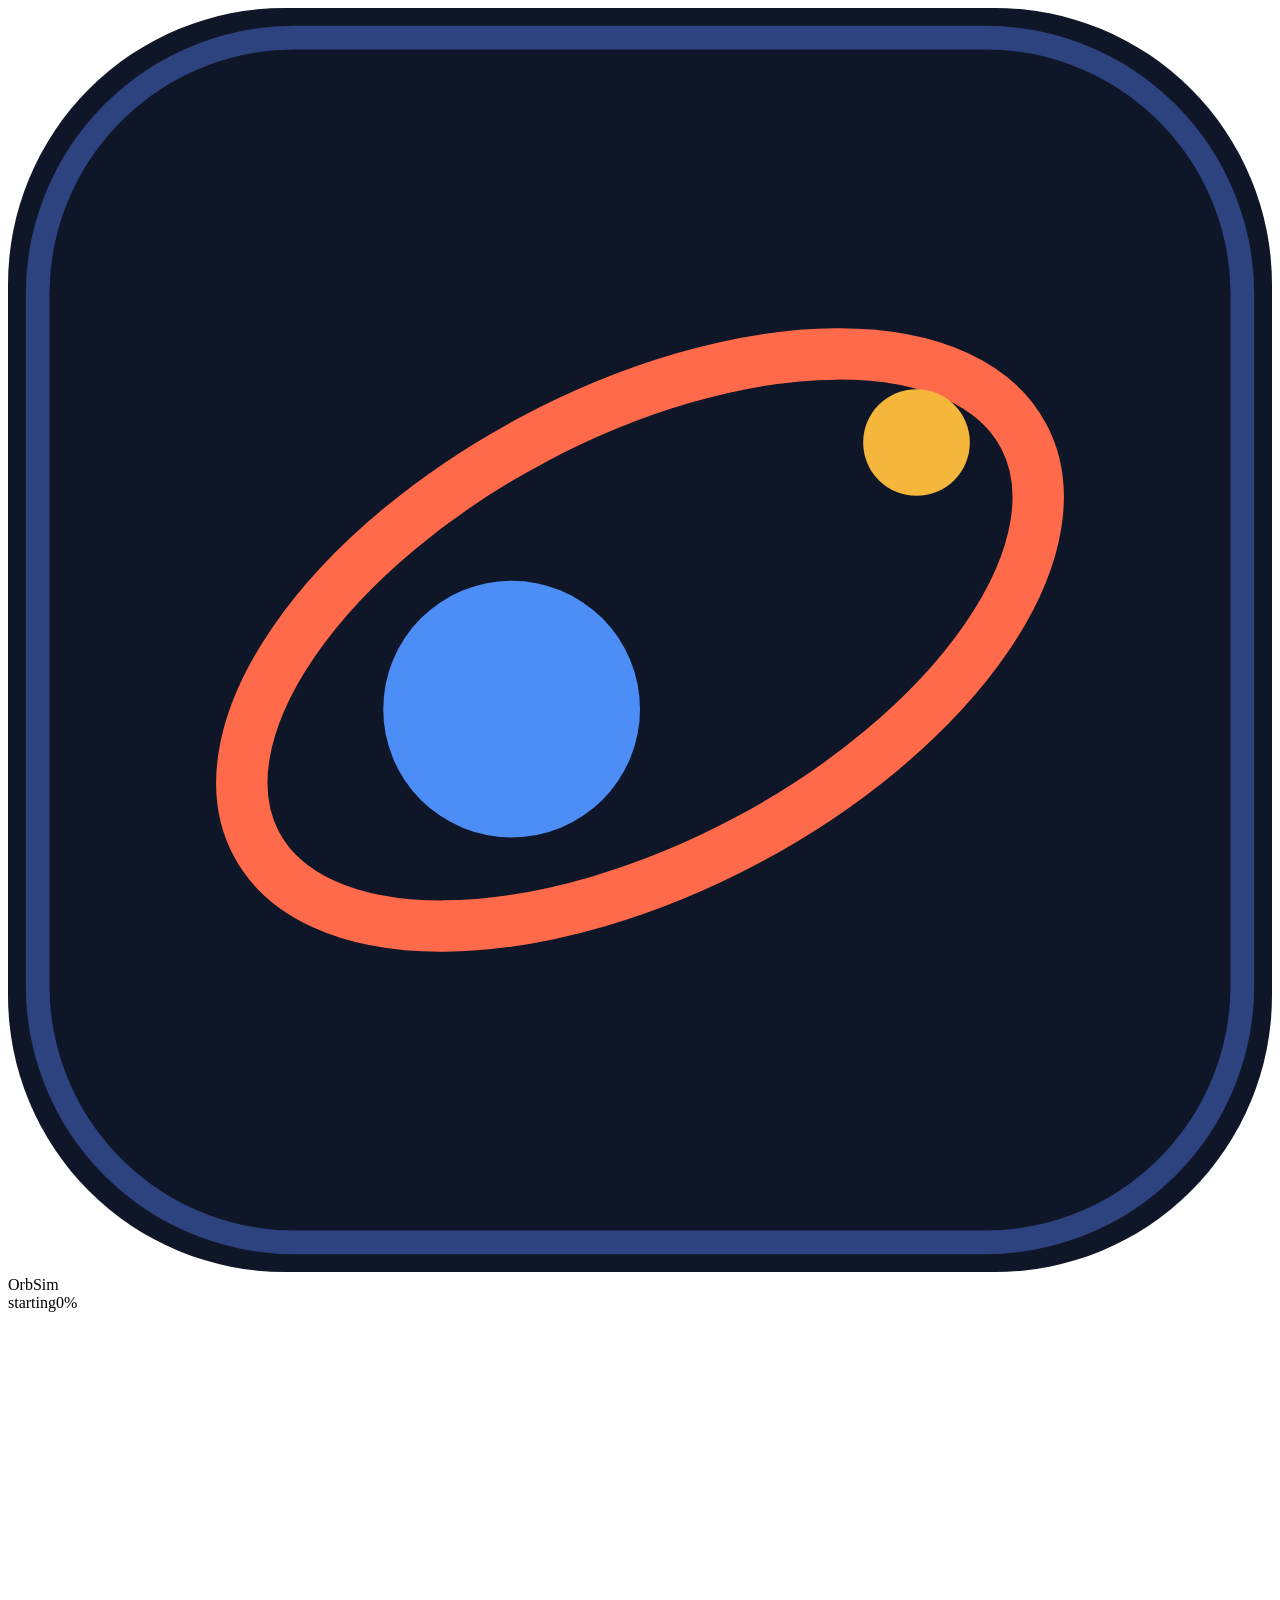
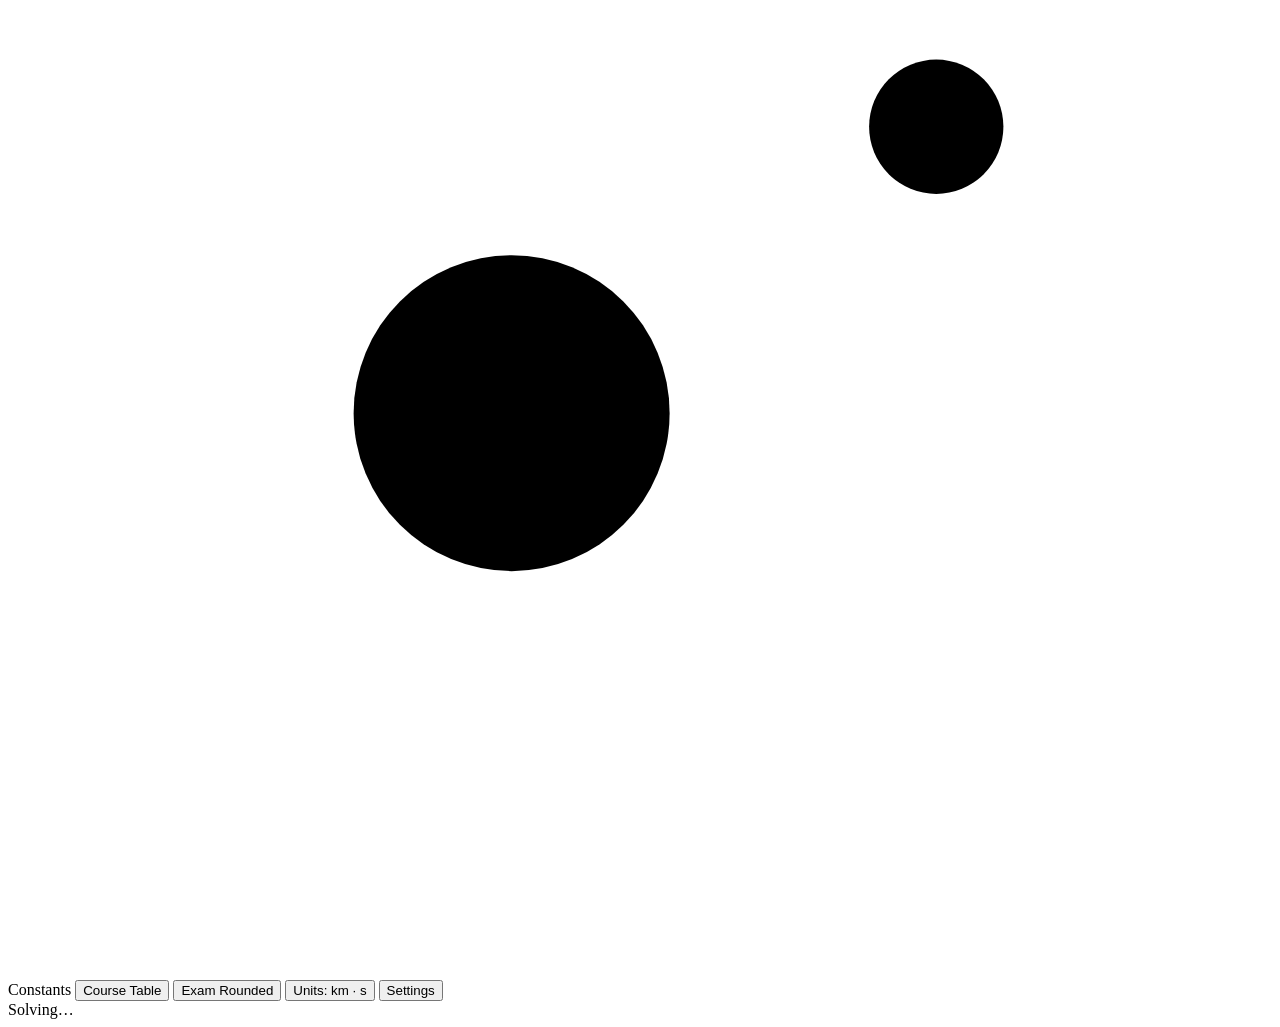
==== mathkit/ui/web/index.html @ dd7210ec "Rename to OrbSim, Sandbox scenes and placement, slider/animation/2D fixes - Rename the program to Or" ====
<!doctype html>
<html lang="en">
<head>
<meta charset="utf-8">
<meta name="viewport" content="width=device-width,initial-scale=1">
<title>OrbSim</title>
<link rel="stylesheet" href="/style.css">
<script type="importmap">{"imports":{"three":"/vendor/three.module.min.js"}}</script>
<script>
/* apply the saved appearance before first paint (no flash): settings come from the app data folder via /api/meta, so this only
   follows the operating-system preference until the real setting arrives */
document.documentElement.dataset.boot = matchMedia('(prefers-color-scheme: dark)').matches ? 'dark' : 'light';
</script>
</head>
<body data-theme="dark">
<div id="splash">
  <div class="sp-box">
    <svg class="sp-logo" viewBox="0 0 64 64" aria-hidden="true"><rect width="64" height="64" rx="14" fill="#0f1628"/><rect x="1.5" y="1.5" width="61" height="61" rx="13" fill="none" stroke="#2c4380" stroke-width="1.2"/>
      <ellipse cx="32" cy="32" rx="22" ry="11.5" transform="rotate(-28 32 32)" fill="none" stroke="#ff6b4a" stroke-width="2.6"/><circle cx="25.5" cy="35.5" r="6.5" fill="#4c8df6"/><circle cx="46" cy="22" r="2.7" fill="#f5b73b"/></svg>
    <div class="sp-t">OrbSim</div>
    <div class="sp-bar"><i id="splash-bar"></i></div>
    <div class="sp-row"><span id="splash-msg">starting</span><span id="splash-pct">0%</span></div>
  </div>
</div>
<div id="app">
  <header id="top">
    <div class="brand"><svg class="applogo" viewBox="0 0 64 64" aria-hidden="true"><ellipse cx="32" cy="32" rx="25" ry="13" transform="rotate(-28 32 32)" fill="none" stroke="var(--orange)" stroke-width="4"/><circle cx="25.5" cy="35.5" r="8" fill="var(--blue)"/><circle cx="47" cy="21" r="3.4" fill="var(--amber)"/></svg><div id="menubar" role="menubar"></div><div id="modesw" class="modesw" role="tablist"></div><span class="pill" id="fpsb" hidden></span></div>
    <div class="top-right">
      <span class="lbl">Constants</span>
      <button class="chip" data-const="Course table">Course Table</button>
      <button class="chip" data-const="Exam rounded">Exam Rounded</button>
      <button class="chip" id="unitChip">Units: km · s</button>
      <button class="chip setbtn" id="setBtn" title="Settings (S)">Settings</button>
    </div>
  </header>
  <nav id="nav"></nav>
  <section id="panel"></section>
  <main id="main"></main>
  <div class="split v" id="sp1" title="drag to resize · double-click to reset"></div>
  <div class="split v" id="sp2" title="drag to resize · double-click to reset"></div>
</div>
<div class="spin" id="spin">Solving…</div>
<div id="toast" role="status"></div>
<script src="/textcase.js"></script>
<script src="/app.js"></script>
<script src="/dock.js"></script>
<script src="/mission.js"></script>
<script src="/explore.js"></script>
<script src="/icons.js"></script>
<script src="/tour.js"></script>
</body>
</html>
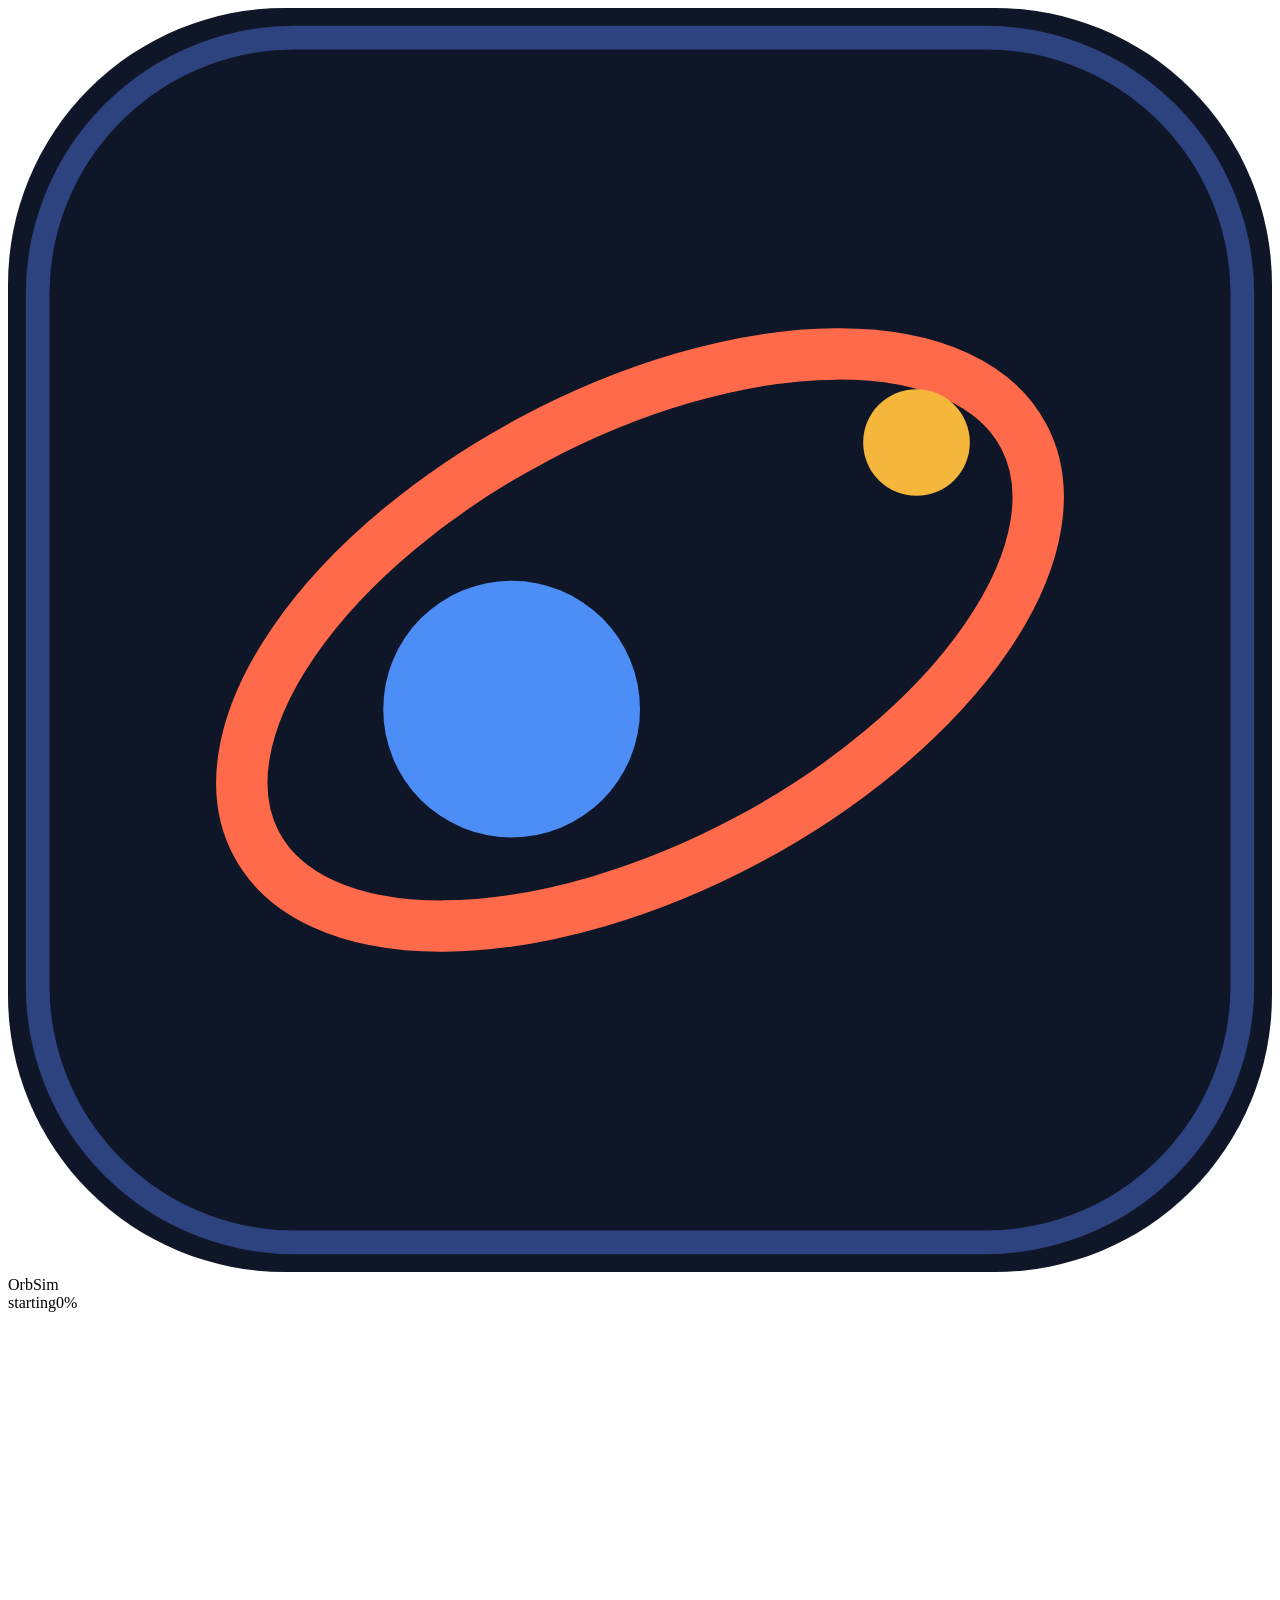
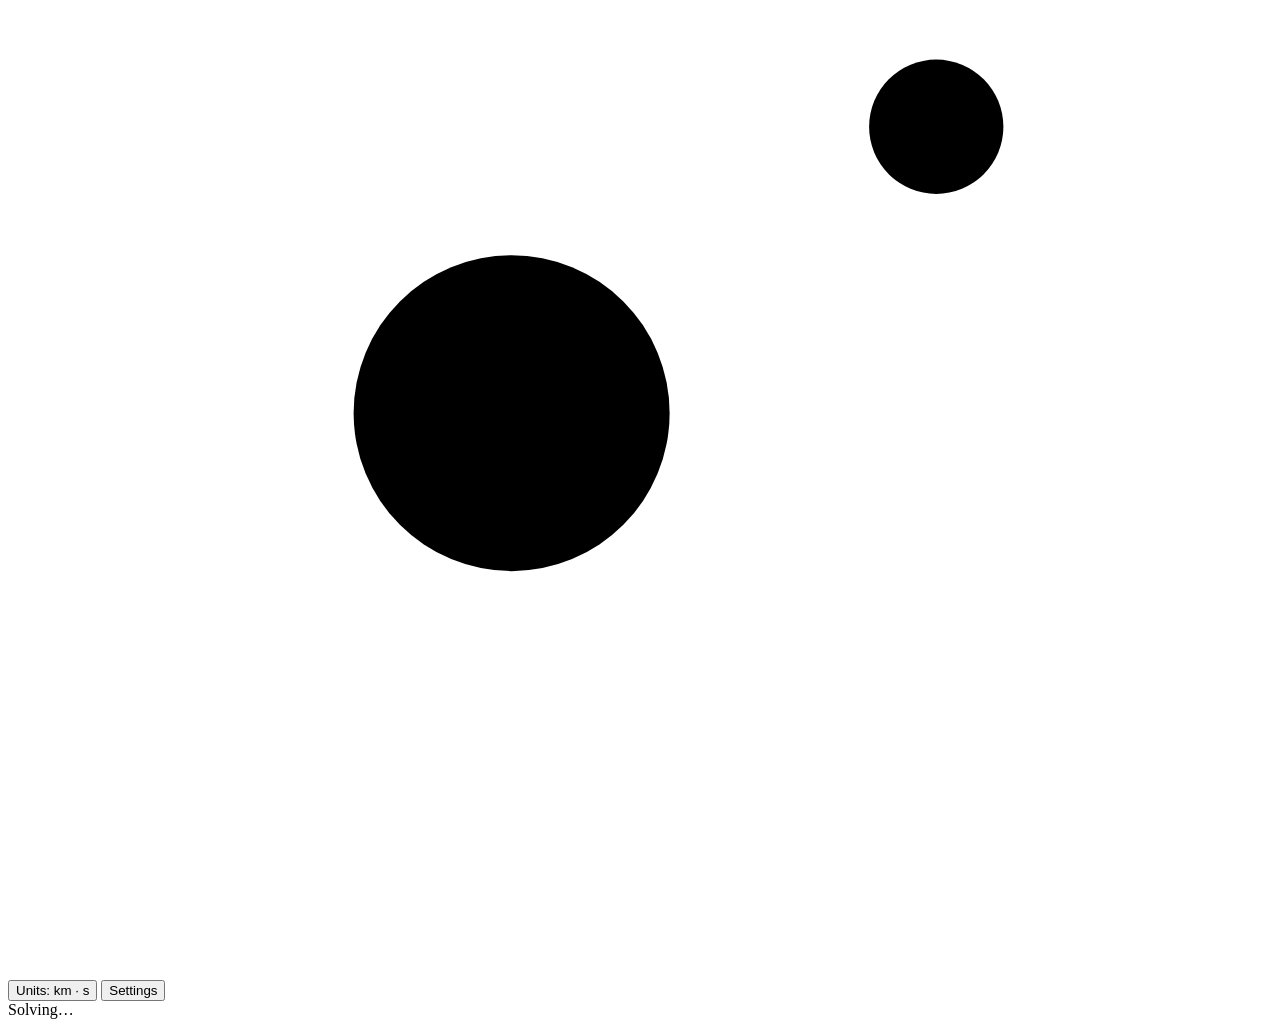
==== commit 513d0ebc: "Fix Sandbox startup, remove Exam Rounded constants, rename Course to Default - Restore setRate/getCa" ====
--- a/mathkit/ui/web/index.html
+++ b/mathkit/ui/web/index.html
@@ -26,9 +26,6 @@
   <header id="top">
     <div class="brand"><svg class="applogo" viewBox="0 0 64 64" aria-hidden="true"><ellipse cx="32" cy="32" rx="25" ry="13" transform="rotate(-28 32 32)" fill="none" stroke="var(--orange)" stroke-width="4"/><circle cx="25.5" cy="35.5" r="8" fill="var(--blue)"/><circle cx="47" cy="21" r="3.4" fill="var(--amber)"/></svg><div id="menubar" role="menubar"></div><div id="modesw" class="modesw" role="tablist"></div><span class="pill" id="fpsb" hidden></span></div>
     <div class="top-right">
-      <span class="lbl">Constants</span>
-      <button class="chip" data-const="Course table">Course Table</button>
-      <button class="chip" data-const="Exam rounded">Exam Rounded</button>
       <button class="chip" id="unitChip">Units: km · s</button>
       <button class="chip setbtn" id="setBtn" title="Settings (S)">Settings</button>
     </div>
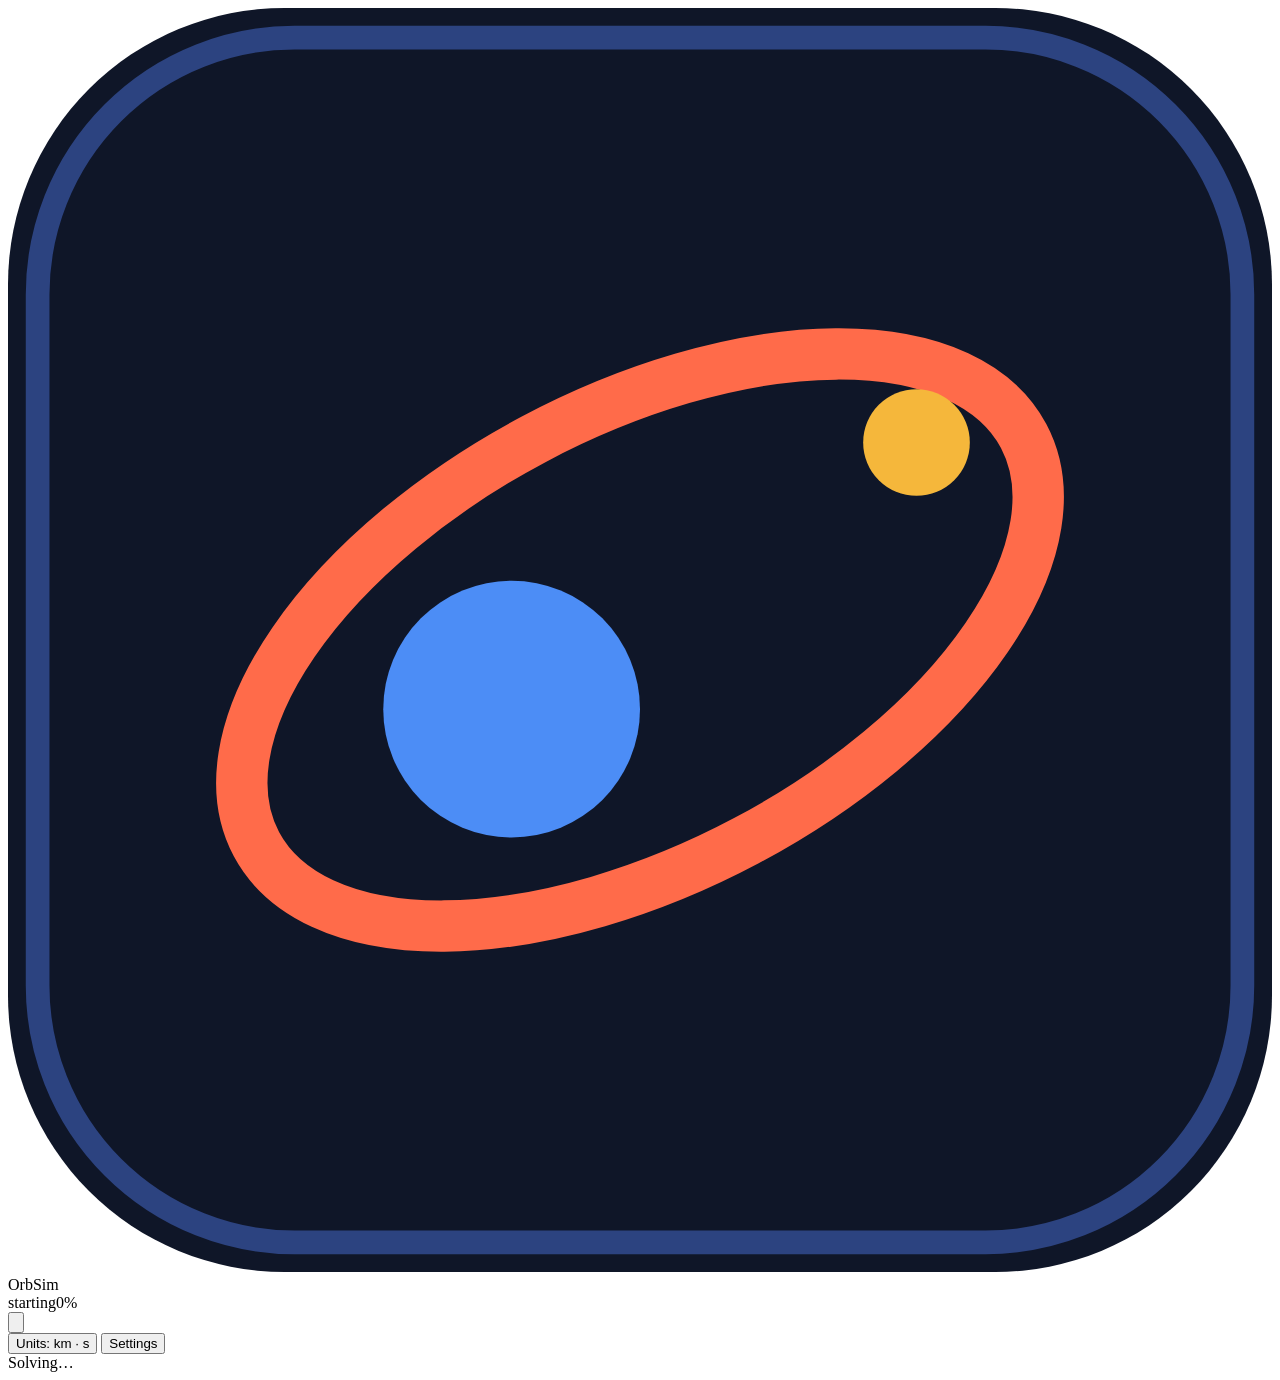
==== commit 7b7b7229: "Shared main menu for all modes, equatorial plane, Solve drag fix, restored Obsidian theme CSS - The " ====
--- a/mathkit/ui/web/index.html
+++ b/mathkit/ui/web/index.html
@@ -24,7 +24,7 @@
 </div>
 <div id="app">
   <header id="top">
-    <div class="brand"><svg class="applogo" viewBox="0 0 64 64" aria-hidden="true"><ellipse cx="32" cy="32" rx="25" ry="13" transform="rotate(-28 32 32)" fill="none" stroke="var(--orange)" stroke-width="4"/><circle cx="25.5" cy="35.5" r="8" fill="var(--blue)"/><circle cx="47" cy="21" r="3.4" fill="var(--amber)"/></svg><div id="menubar" role="menubar"></div><div id="modesw" class="modesw" role="tablist"></div><span class="pill" id="fpsb" hidden></span></div>
+    <div class="brand"><button class="logobtn" id="logoBtn" title="OrbSim menu (hover, or click to keep it open)" aria-label="OrbSim menu"><svg class="applogo" viewBox="0 0 64 64" aria-hidden="true"><ellipse cx="32" cy="32" rx="25" ry="13" transform="rotate(-28 32 32)" fill="none" stroke="var(--orange)" stroke-width="4"/><circle cx="25.5" cy="35.5" r="8" fill="var(--blue)"/><circle cx="47" cy="21" r="3.4" fill="var(--amber)"/></svg></button><div id="menubar" role="menubar"></div><div id="modesw" class="modesw" role="tablist"></div><span class="pill" id="fpsb" hidden></span></div>
     <div class="top-right">
       <button class="chip" id="unitChip">Units: km · s</button>
       <button class="chip setbtn" id="setBtn" title="Settings (S)">Settings</button>
@@ -45,5 +45,6 @@
 <script src="/explore.js"></script>
 <script src="/icons.js"></script>
 <script src="/tour.js"></script>
+<script src="/appmenu.js"></script>
 </body>
 </html>
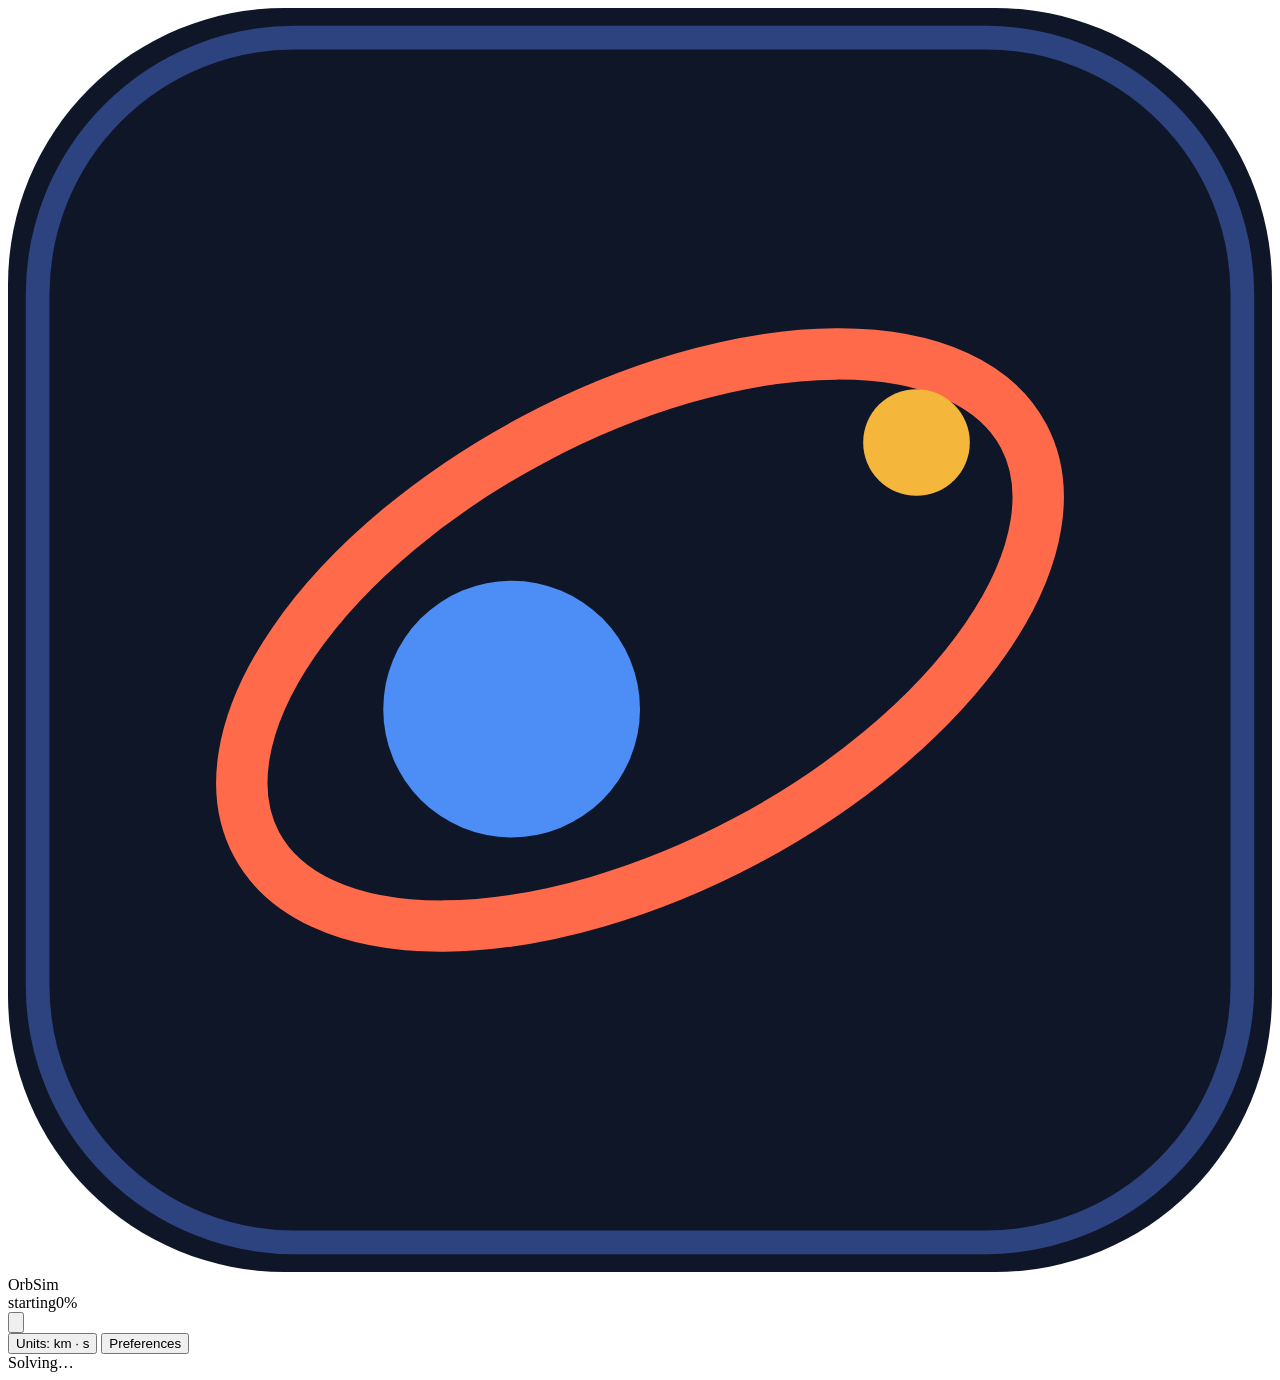
==== commit 7b7bbd3a: "Menu bar order File/Edit/View/Design/Analysis/Help, Preferences (F9), editable shortcuts F8/F12/Ctrl" ====
--- a/mathkit/ui/web/index.html
+++ b/mathkit/ui/web/index.html
@@ -27,7 +27,7 @@
     <div class="brand"><button class="logobtn" id="logoBtn" title="OrbSim menu (hover, or click to keep it open)" aria-label="OrbSim menu"><svg class="applogo" viewBox="0 0 64 64" aria-hidden="true"><ellipse cx="32" cy="32" rx="25" ry="13" transform="rotate(-28 32 32)" fill="none" stroke="var(--orange)" stroke-width="4"/><circle cx="25.5" cy="35.5" r="8" fill="var(--blue)"/><circle cx="47" cy="21" r="3.4" fill="var(--amber)"/></svg></button><div id="menubar" role="menubar"></div><div id="modesw" class="modesw" role="tablist"></div><span class="pill" id="fpsb" hidden></span></div>
     <div class="top-right">
       <button class="chip" id="unitChip">Units: km · s</button>
-      <button class="chip setbtn" id="setBtn" title="Settings (S)">Settings</button>
+      <button class="chip setbtn" id="setBtn" title="Preferences (F9)">Preferences</button>
     </div>
   </header>
   <nav id="nav"></nav>
